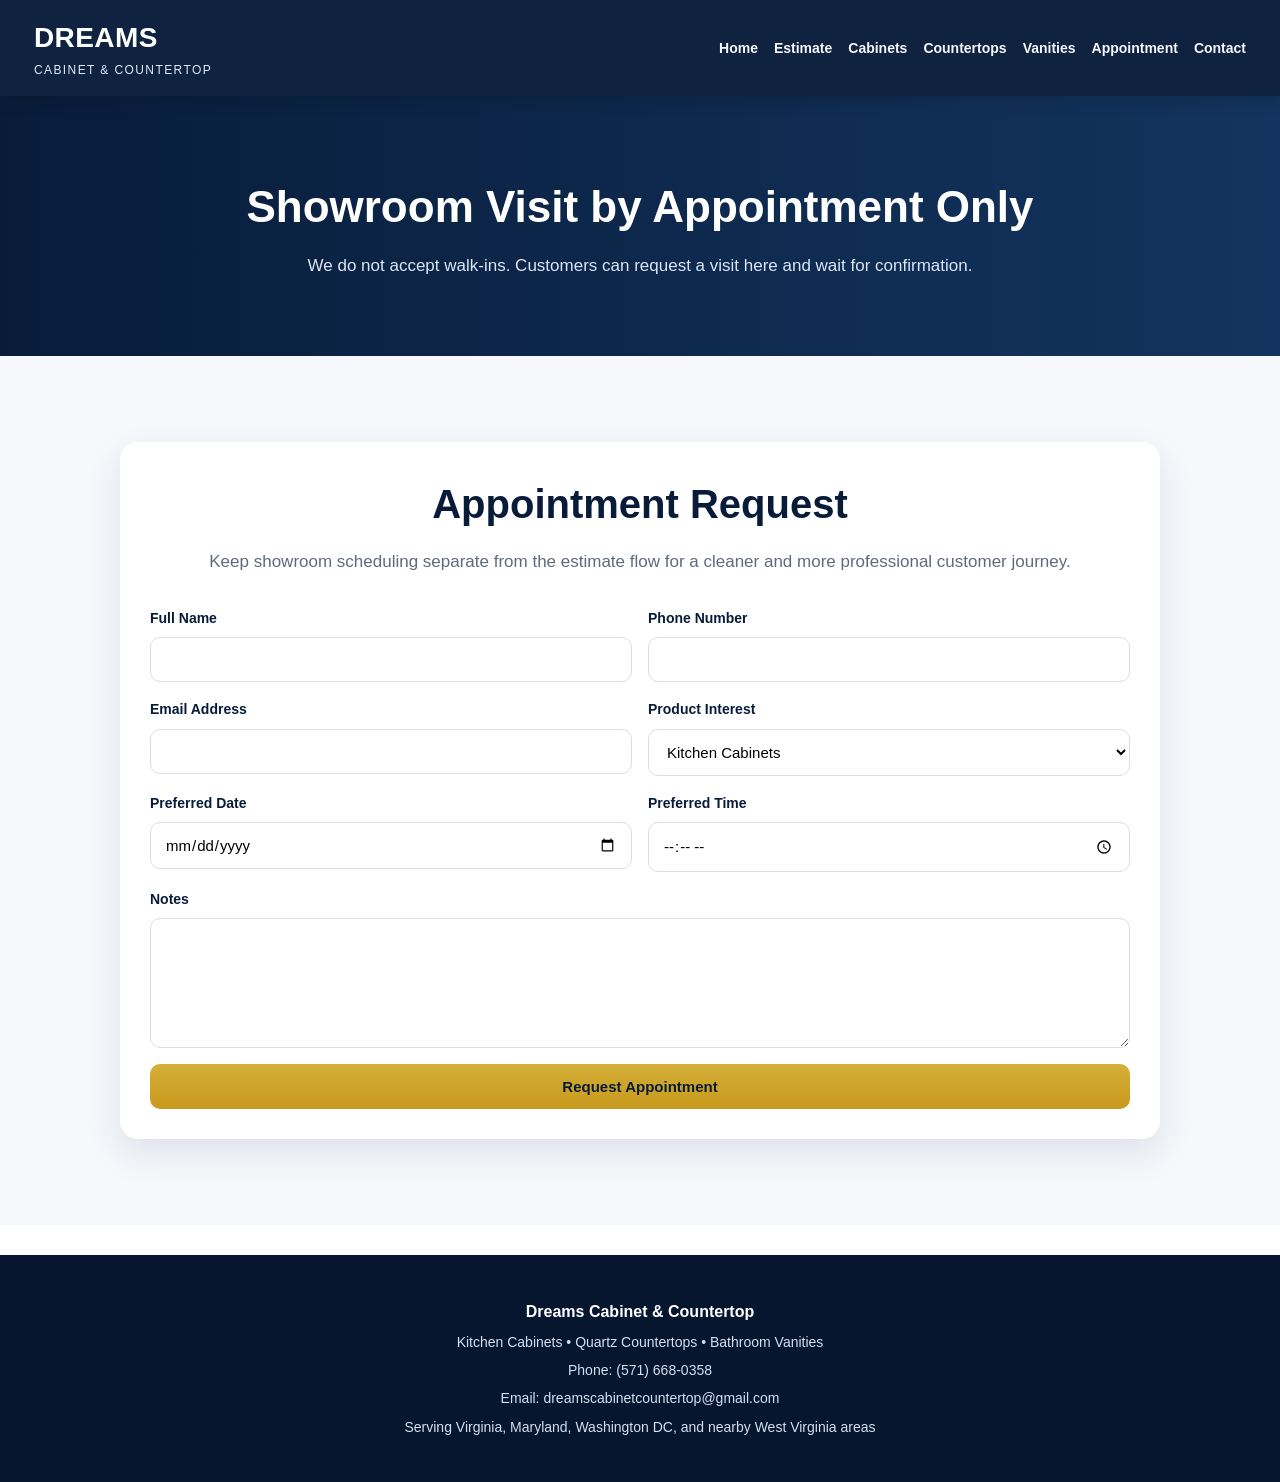
==== appointment.html @ 8e21d54b "Add files via upload" ====
<!DOCTYPE html>
<html lang="en">
<head>
  <meta charset="UTF-8" />
  <meta name="viewport" content="width=device-width, initial-scale=1.0" />
  <title>Appointment | Dreams Cabinet & Countertop</title>
  <link rel="stylesheet" href="styles.css" />
</head>
<body>

<header>
  <div class="topbar">
    <div class="brand-copy">
      <strong>DREAMS</strong>
      <span>CABINET &amp; COUNTERTOP</span>
    </div>
    <nav>
      <a href="index.html">Home</a>
      <a href="estimate.html">Estimate</a>
      <a href="cabinets.html">Cabinets</a>
      <a href="countertops.html">Countertops</a>
      <a href="vanities.html">Vanities</a>
      <a href="appointment.html">Appointment</a>
      <a href="contact.html">Contact</a>
    </nav>
  </div>
</header>

<section class="page-hero">
  <h1>Showroom Visit by Appointment Only</h1>
  <p>We do not accept walk-ins. Customers can request a visit here and wait for confirmation.</p>
</section>

<section class="section alt">
  <div class="container">
    <div class="form-wrap">
      <div class="box">
        <h2>Appointment Request</h2>
        <p class="lead">Keep showroom scheduling separate from the estimate flow for a cleaner and more professional customer journey.</p>

        <form id="appointmentForm">
          <div class="form-grid">
            <div class="form-group"><label for="apptName">Full Name</label><input id="apptName" type="text" required></div>
            <div class="form-group"><label for="apptPhone">Phone Number</label><input id="apptPhone" type="tel" required></div>
            <div class="form-group"><label for="apptEmail">Email Address</label><input id="apptEmail" type="email" required></div>
            <div class="form-group"><label for="apptInterest">Product Interest</label><select id="apptInterest"><option>Kitchen Cabinets</option><option>Quartz Countertops</option><option>Bathroom Vanity</option><option>Full Kitchen Project</option><option>General Consultation</option></select></div>
            <div class="form-group"><label for="apptDate">Preferred Date</label><input id="apptDate" type="date"></div>
            <div class="form-group"><label for="apptTime">Preferred Time</label><input id="apptTime" type="time"></div>
            <div class="form-group full"><label for="apptNotes">Notes</label><textarea id="apptNotes"></textarea></div>
            <div class="form-group full"><button class="btn" type="submit">Request Appointment</button></div>
          </div>
        </form>
      </div>
    </div>
  </div>
</section>


<footer class="footer">
  <p><strong>Dreams Cabinet &amp; Countertop</strong></p>
  <p class="small">Kitchen Cabinets • Quartz Countertops • Bathroom Vanities</p>
  <p class="small">Phone: (571) 668-0358</p>
  <p class="small">Email: dreamscabinetcountertop@gmail.com</p>
  <p class="small">Serving Virginia, Maryland, Washington DC, and nearby West Virginia areas</p>
</footer>

<script src="script.js"></script>
</body>
</html>
---- styles.css ----
*{box-sizing:border-box;margin:0;padding:0}
:root{
  --navy:#081c3a;
  --navy2:#13345e;
  --gold:#d4af37;
  --gold2:#c8991c;
  --light:#f6f8fc;
  --text:#17202c;
  --muted:#5f6b7b;
  --white:#ffffff;
  --line:#e5eaf1;
  --shadow:0 14px 36px rgba(8,28,58,.10);
  --shadow2:0 22px 48px rgba(8,28,58,.14);
}
html{scroll-behavior:smooth}
body{font-family:Arial,Helvetica,sans-serif;color:var(--text);background:#fff;line-height:1.6}
a{text-decoration:none;color:inherit}
img{max-width:100%;display:block}
header{position:sticky;top:0;z-index:1000;background:rgba(8,28,58,.97);backdrop-filter:blur(8px);box-shadow:0 4px 16px rgba(0,0,0,.14)}
.topbar{max-width:1260px;margin:0 auto;display:flex;justify-content:space-between;align-items:center;gap:18px;flex-wrap:wrap;padding:16px 24px}
.brand-copy strong{display:block;font-size:28px;letter-spacing:.4px;color:#fff}
.brand-copy span{display:block;font-size:12px;letter-spacing:1.4px;color:#dfe8f8}
nav{display:flex;gap:16px;flex-wrap:wrap}
nav a{color:#fff;font-size:14px;font-weight:bold;opacity:.96;position:relative}
nav a:hover{opacity:.8}
nav a:after{content:"";position:absolute;left:0;bottom:-6px;width:0;height:2px;background:var(--gold);transition:.25s ease}
nav a:hover:after{width:100%}
.hero{min-height:86vh;background:linear-gradient(rgba(8,28,58,.60),rgba(8,28,58,.46)),url("https://images.unsplash.com/photo-1484154218962-a197022b5858?auto=format&fit=crop&w=1800&q=80");background-size:cover;background-position:center;display:flex;align-items:center;justify-content:center;text-align:center;padding:72px 20px}
.hero-box{max-width:980px;width:100%;padding:52px 36px;border-radius:24px;background:rgba(255,255,255,.10);backdrop-filter:blur(7px);color:#fff;box-shadow:var(--shadow2)}
.hero h1{font-size:60px;line-height:1.06;margin-bottom:16px}
.hero p{font-size:19px;max-width:820px;margin:0 auto 30px auto;color:#edf3ff}
.btn-row{display:flex;justify-content:center;gap:14px;flex-wrap:wrap}
.btn,.btn2,.btn3{display:inline-block;padding:14px 24px;border-radius:10px;font-weight:bold;font-size:15px;transition:.2s ease;border:none;cursor:pointer}
.btn{background:linear-gradient(180deg,var(--gold),var(--gold2));color:var(--navy)}
.btn2{background:#fff;color:var(--navy)}
.btn3{border:2px solid rgba(255,255,255,.85);color:#fff}
.btn:hover,.btn2:hover,.btn3:hover{transform:translateY(-2px)}
.page-hero{background:linear-gradient(90deg,var(--navy),var(--navy2));color:#fff;text-align:center;padding:76px 20px}
.page-hero h1{font-size:44px;margin-bottom:10px}
.page-hero p{max-width:900px;margin:0 auto;font-size:17px;color:#dbe6f8}
.section{padding:86px 22px}
.section.alt{background:var(--light)}
.container{max-width:1260px;margin:0 auto}
h2{text-align:center;color:var(--navy);font-size:40px;margin-bottom:12px}
.lead{text-align:center;max-width:930px;margin:0 auto 32px auto;color:var(--muted);font-size:17px}
.pills{display:flex;justify-content:center;flex-wrap:wrap;gap:12px;margin-top:20px}
.pill{padding:12px 18px;border-radius:999px;background:#fff;border:1px solid var(--line);box-shadow:0 8px 18px rgba(0,0,0,.04);color:var(--navy);font-weight:bold;font-size:14px}
.cards{display:grid;grid-template-columns:repeat(3,minmax(0,1fr));gap:26px;margin-top:32px}
.card,.product-card,.contact-box,.box,.feature-box{background:#fff;border-radius:18px;overflow:hidden;box-shadow:var(--shadow)}
.card-media{height:260px;background:#eef2f8}
.card-media img{width:100%;height:100%;object-fit:cover}
.card-body{padding:22px}
.card h3,.product-card h3,.contact-box h3{color:var(--navy);font-size:25px;margin-bottom:10px}
.card p,.product-card p,.contact-box p,.contact-box a{color:var(--muted);font-size:15px}
.feature-box{max-width:1060px;margin:0 auto;padding:34px;text-align:center}
.feature-box h3{color:var(--navy);font-size:31px;margin-bottom:10px}
.feature-box p{color:var(--muted);margin-bottom:18px}
.form-wrap{max-width:1040px;margin:0 auto}
.box{padding:30px}
.form-grid{display:grid;grid-template-columns:repeat(2,minmax(0,1fr));gap:16px}
.form-group{display:flex;flex-direction:column;gap:8px}
.form-group.full{grid-column:1/-1}
.form-title{color:var(--navy);font-size:24px;margin-top:6px}
label{font-size:14px;font-weight:bold;color:var(--navy)}
input,select,textarea{width:100%;padding:13px 14px;border-radius:10px;border:1px solid #d8dfe9;font-size:15px;font-family:inherit;background:#fff}
textarea{min-height:130px;resize:vertical}
.important-note,.note-box{max-width:1040px;margin:0 auto 22px auto;background:#fff8e6;border:1px solid #ead394;color:#6f5614;border-radius:14px;padding:16px 18px;font-size:15px}
.muted-note{text-align:center;color:var(--muted);font-size:14px;margin-top:14px}
.contact-grid{display:grid;grid-template-columns:repeat(3,minmax(0,1fr));gap:24px;margin-top:30px}
.contact-box{padding:24px}
.footer{background:#06162f;color:#fff;text-align:center;padding:38px 20px;margin-top:30px}
.footer p{margin:6px 0}
.small{font-size:14px;color:#d5dff0}
.product-grid{display:grid;grid-template-columns:repeat(3,minmax(0,1fr));gap:24px;margin-top:32px}
.sample-wrap{height:280px;background:#f7f8fb;display:flex;align-items:center;justify-content:center;padding:24px}
.product-photo{width:100%;height:100%;object-fit:cover;border-radius:12px;box-shadow:0 10px 22px rgba(0,0,0,.12)}
.info-note{max-width:980px;margin:10px auto 0 auto;text-align:center;color:var(--muted);font-size:15px}
@media(max-width:980px){.cards,.contact-grid,.form-grid,.product-grid{grid-template-columns:1fr}.hero h1{font-size:40px}.page-hero h1{font-size:36px}}
@media(max-width:720px){.topbar{justify-content:center;text-align:center}nav{justify-content:center}}
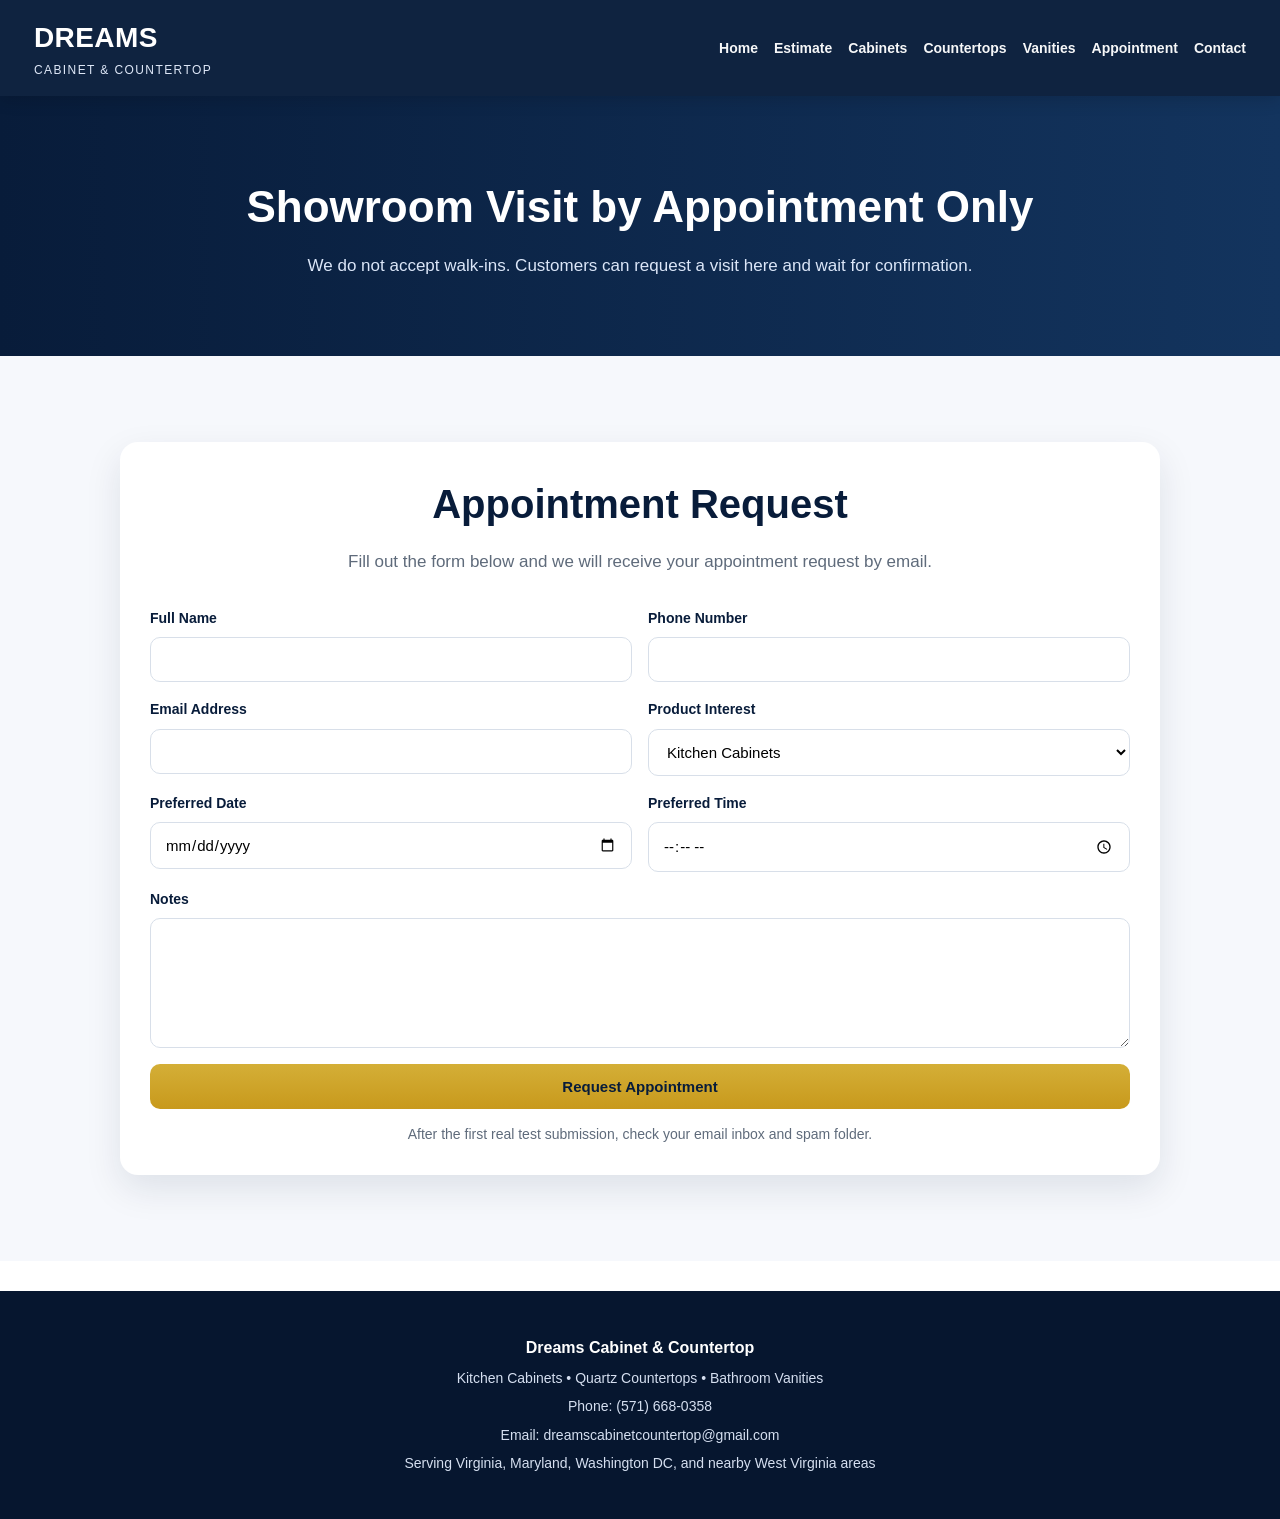
==== commit ebd42a1b: "Add files via upload" ====
--- a/appointment.html
+++ b/appointment.html
@@ -36,25 +36,66 @@
     <div class="form-wrap">
       <div class="box">
         <h2>Appointment Request</h2>
-        <p class="lead">Keep showroom scheduling separate from the estimate flow for a cleaner and more professional customer journey.</p>
+        <p class="lead">Fill out the form below and we will receive your appointment request by email.</p>
 
-        <form id="appointmentForm">
+        <form action="https://formsubmit.co/dreamscabinetcountertop@gmail.com" method="POST">
+          <input type="hidden" name="_subject" value="New Appointment Request - Dreams Cabinet & Countertop">
+          <input type="hidden" name="_captcha" value="false">
+          <input type="hidden" name="_template" value="table">
+
           <div class="form-grid">
-            <div class="form-group"><label for="apptName">Full Name</label><input id="apptName" type="text" required></div>
-            <div class="form-group"><label for="apptPhone">Phone Number</label><input id="apptPhone" type="tel" required></div>
-            <div class="form-group"><label for="apptEmail">Email Address</label><input id="apptEmail" type="email" required></div>
-            <div class="form-group"><label for="apptInterest">Product Interest</label><select id="apptInterest"><option>Kitchen Cabinets</option><option>Quartz Countertops</option><option>Bathroom Vanity</option><option>Full Kitchen Project</option><option>General Consultation</option></select></div>
-            <div class="form-group"><label for="apptDate">Preferred Date</label><input id="apptDate" type="date"></div>
-            <div class="form-group"><label for="apptTime">Preferred Time</label><input id="apptTime" type="time"></div>
-            <div class="form-group full"><label for="apptNotes">Notes</label><textarea id="apptNotes"></textarea></div>
-            <div class="form-group full"><button class="btn" type="submit">Request Appointment</button></div>
+            <div class="form-group">
+              <label for="apptName">Full Name</label>
+              <input id="apptName" name="Full Name" type="text" required>
+            </div>
+
+            <div class="form-group">
+              <label for="apptPhone">Phone Number</label>
+              <input id="apptPhone" name="Phone Number" type="tel" required>
+            </div>
+
+            <div class="form-group">
+              <label for="apptEmail">Email Address</label>
+              <input id="apptEmail" name="Customer Email" type="email" required>
+            </div>
+
+            <div class="form-group">
+              <label for="apptInterest">Product Interest</label>
+              <select id="apptInterest" name="Product Interest">
+                <option>Kitchen Cabinets</option>
+                <option>Quartz Countertops</option>
+                <option>Bathroom Vanity</option>
+                <option>Full Kitchen Project</option>
+                <option>General Consultation</option>
+              </select>
+            </div>
+
+            <div class="form-group">
+              <label for="apptDate">Preferred Date</label>
+              <input id="apptDate" name="Preferred Date" type="date">
+            </div>
+
+            <div class="form-group">
+              <label for="apptTime">Preferred Time</label>
+              <input id="apptTime" name="Preferred Time" type="time">
+            </div>
+
+            <div class="form-group full">
+              <label for="apptNotes">Notes</label>
+              <textarea id="apptNotes" name="Appointment Notes"></textarea>
+            </div>
+
+            <div class="form-group full">
+              <button class="btn" type="submit">Request Appointment</button>
+            </div>
           </div>
         </form>
+
+        <div class="muted-note">After the first real test submission, check your email inbox and spam folder.</div>
       </div>
     </div>
   </div>
 </section>
-
 
 <footer class="footer">
   <p><strong>Dreams Cabinet &amp; Countertop</strong></p>
@@ -64,6 +105,5 @@
   <p class="small">Serving Virginia, Maryland, Washington DC, and nearby West Virginia areas</p>
 </footer>
 
-<script src="script.js"></script>
 </body>
 </html>
